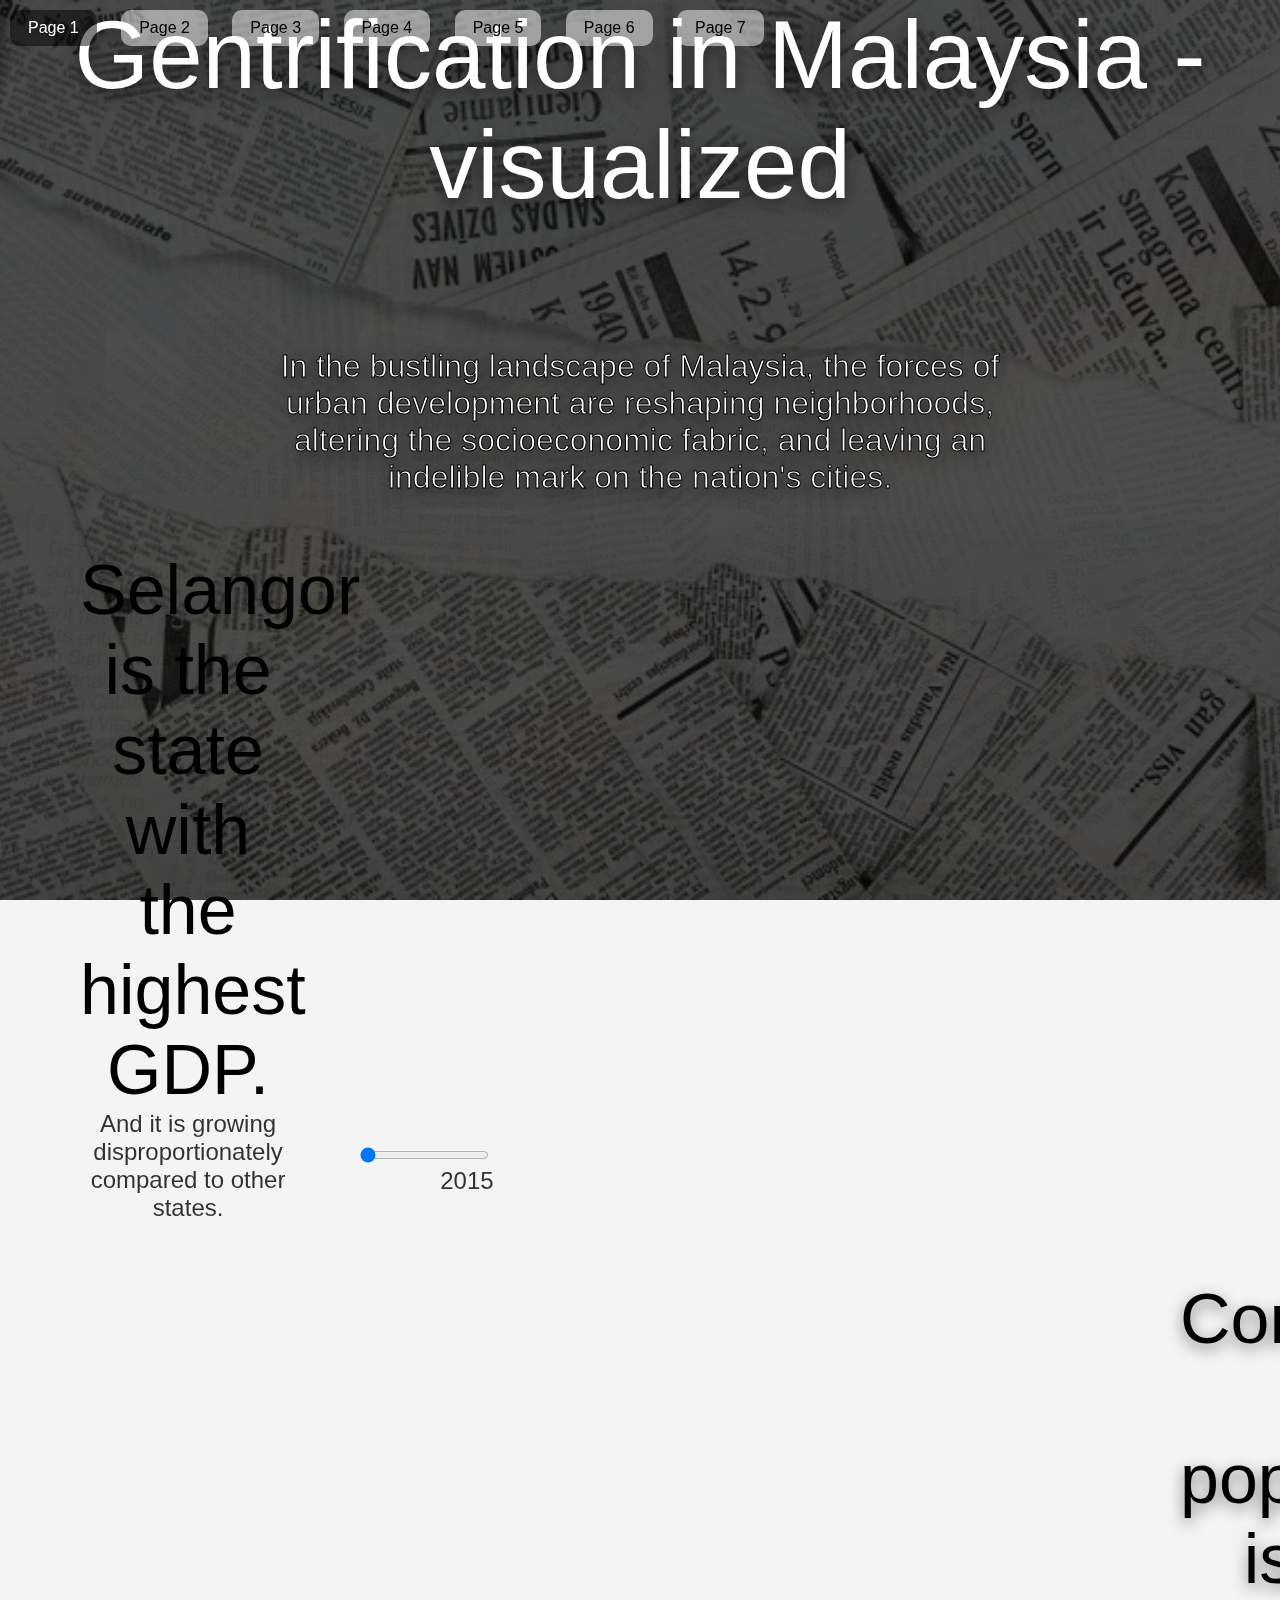
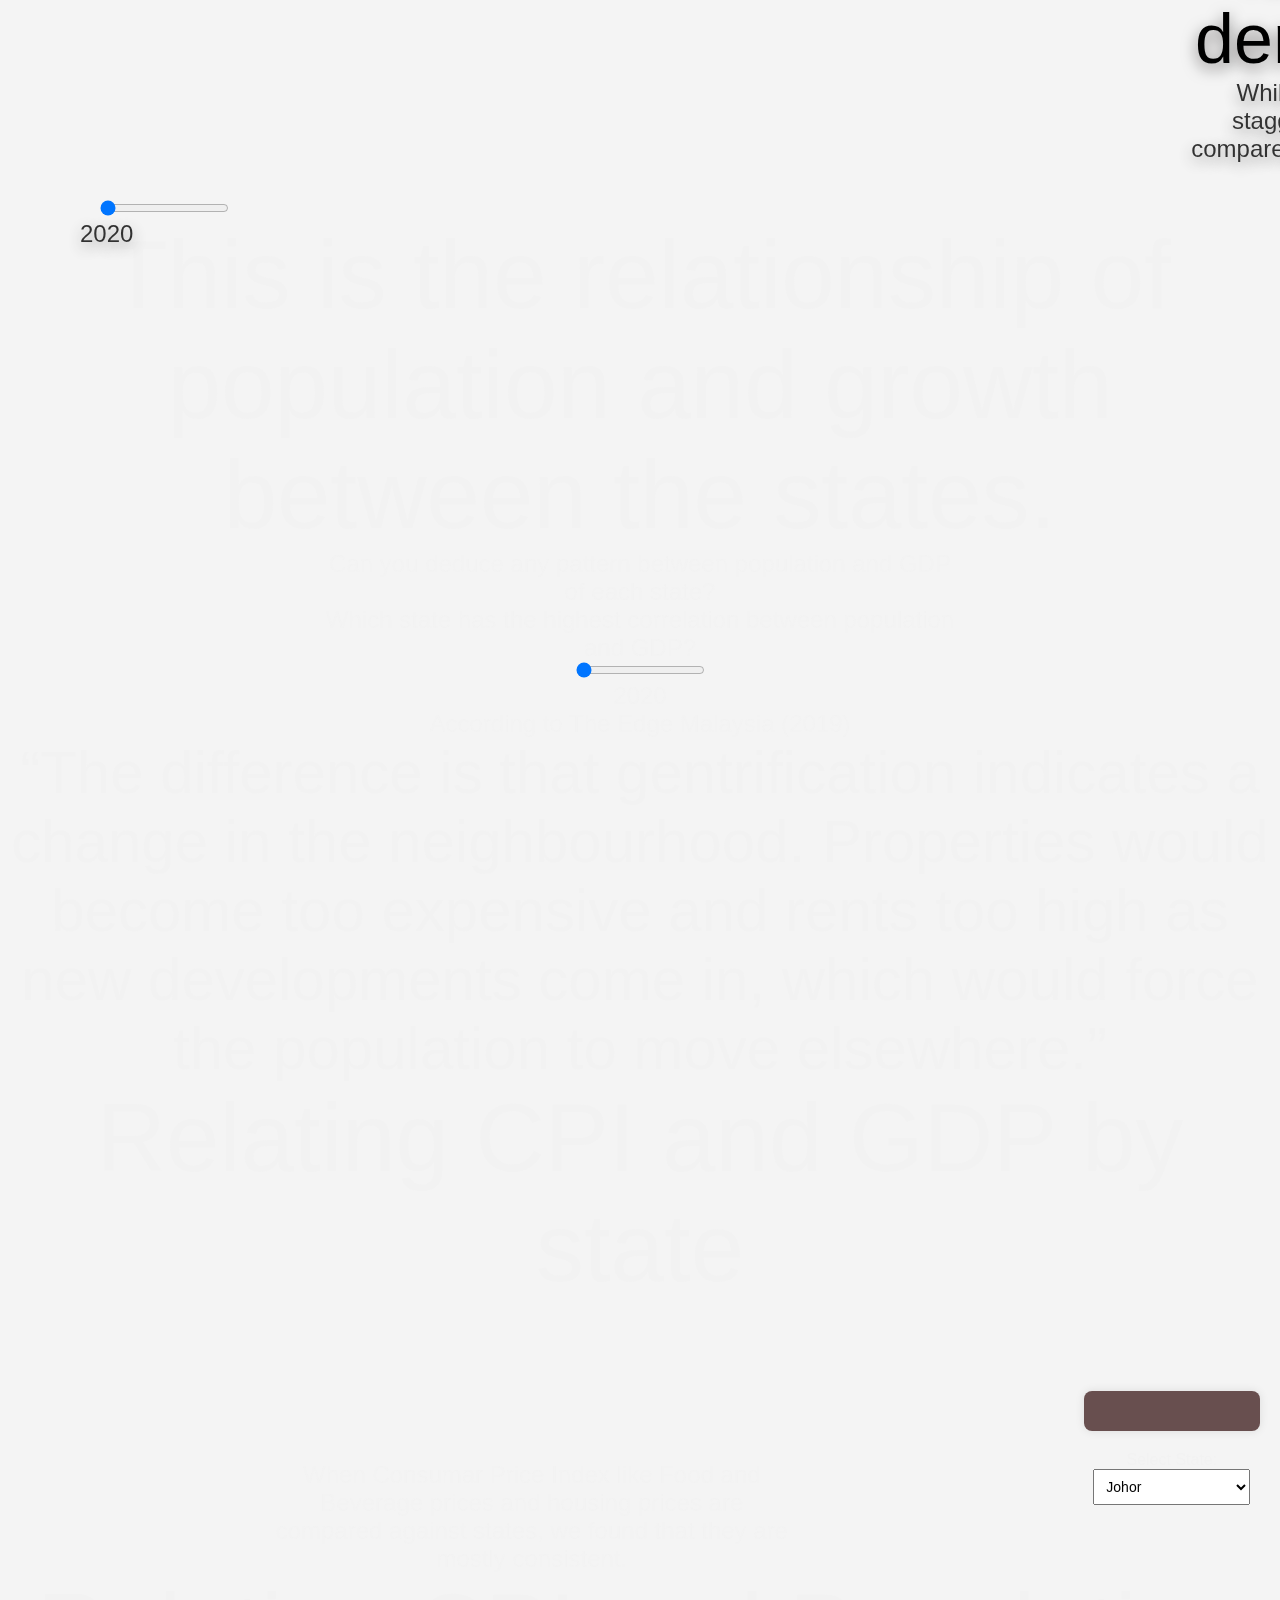
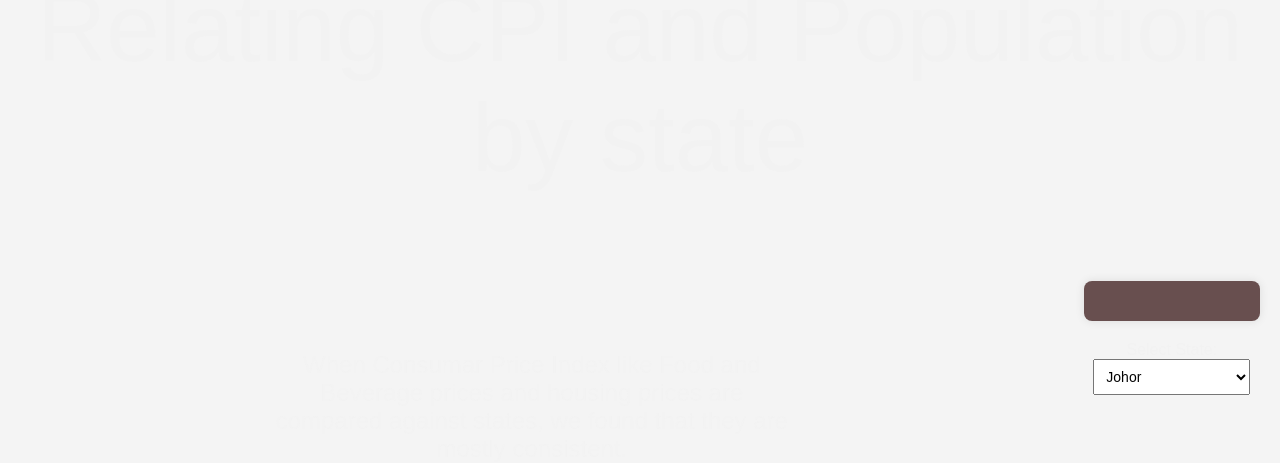
==== WLRYDV/examples/index.html @ 2dc7403c "Add files via upload" ====
<!DOCTYPE html>
<html xmlns="http://www.w3.org/1999/xhtml">

<head>
	<meta http-equiv="Content-Type" content="text/html; charset=utf-8" />
	<title>Gentrification in Malaysia</title>
	<meta name="author" content="Alvaro Trigo Lopez" />
	<meta name="description" content="pagePiling.js plugin by Alvaro Trigo." />
	<meta name="keywords"  content="pile,piling,piling.js,stack,pages,scrolling,stacking,touch,fullpile,scroll,plugin,jquery" />
	<meta name="Resource-type" content="Document" />
	
	<script src="http://ajax.googleapis.com/ajax/libs/jquery/1.8.3/jquery.min.js"></script>
	<script src="https://d3js.org/d3.v7.min.js"></script>
	<script src="https://code.highcharts.com/maps/highmaps.js"></script>
    <script src="https://code.highcharts.com/maps/modules/exporting.js"></script>
    <script src="https://code.highcharts.com/mapdata/countries/my/my-all.js"></script>

	<script src="https://code.highcharts.com/modules/accessibility.js"></script>

	<link rel="stylesheet" type="text/css" href="http://fonts.googleapis.com/css?family=Lato:300,400,700" />
	<link rel="stylesheet" type="text/css" href="../jquery.pagepiling.css" />
	<link rel="stylesheet" type="text/css" href="examples.css" />
	<link rel="stylesheet" type="text/css" href="style.css" />
    
	

	<!-- <script type="text/javascript" src="examples/scripts/script4.js"></script> -->
	<script type="text/javascript" src="scripts/script4.js"></script>
	<script type="text/javascript" src="scripts/first_bar_chart.js"></script>
	<script type="text/javascript" src="scripts/section6script.js"></script>
	<script type="text/javascript" src="scripts/section6scriptline.js"></script>
	<script type="text/javascript" src="scripts/section7script.js"></script>
	<script type="text/javascript" src="scripts/section7scriptline.js"></script>

	<script type="text/javascript" src="../jquery.pagepiling.min.js"></script>
	<script type="text/javascript">
		$(document).ready(function() {

			/*
			* Plugin intialization
			*/
	    	$('#pagepiling').pagepiling({
	    		menu: '#menu',
	    		anchors: ['page1', 'page2', 'page3', 'page4', 'page5', 'page6', 'page7'],
			    sectionsColor: ['white', 'white', 'white', '#39C', 'white', 'white', 'white'],
			    navigation: {
			    	'position': 'right',
			   		'tooltips': ['Page 1', 'Page 2', 'Page 3', 'Page 4', 'Page 5', 'Page 6', 'Page 7']
			   	},
			    afterRender: function(){
			    	$('#pp-nav').addClass('custom');
			    },
			    afterLoad: function(anchorLink, index){
			    	if(index>1){
			    		$('#pp-nav').removeClass('custom');
			    	}else{
			    		$('#pp-nav').addClass('custom');
			    	}
			    }
			});


			/*
		    * Internal use of the demo website
		    */
		    $('#showExamples').click(function(e){
				e.stopPropagation();
				e.preventDefault();
				$('#examplesList').toggle();
			});

			$('html').click(function(){
				$('#examplesList').hide();
			});
	    });
    </script>
	
	
	
    
</head>
<body>
	<ul id="menu">
		<li data-menuanchor="page1" class="active"><a href="#page1">Page 1</a></li>
		<li data-menuanchor="page2"><a href="#page2">Page 2</a></li>
		<li data-menuanchor="page3"><a href="#page3">Page 3</a></li>
		<li data-menuanchor="page4"><a href="#page4">Page 4</a></li>
		<li data-menuanchor="page5"><a href="#page5">Page 5</a></li>
		<li data-menuanchor="page5"><a href="#page6">Page 6</a></li>
		<li data-menuanchor="page5"><a href="#page7">Page 7</a></li>
	</ul>


	<div id="pagepiling">
	    <div class="section" id="section1">
            <div id="background-image-section-1"></div>
	    	<h1>Gentrification in Malaysia - visualized</h1>
			<p>In the bustling landscape of Malaysia, the forces of urban development are reshaping neighborhoods, altering the socioeconomic fabric, and leaving an indelible mark on the nation's cities.</p>
			<!-- <img src="imgs/GettyImages_466729918.0.gif" alt="pagePiling" /> -->
			<br><br />
			
	    </div>


	    <!-- <div class="section" id="section2">
	    	<div class="intro">
	    		<div id="colors"></div>
	    		<h1>jQuery plugin</h1>
	    		<p>Pile your sections one over another and access them scrolling or by URL!</p>
	    		<div id="markup">
	    			<script src="https://gist.github.com/alvarotrigo/4a87a4b8757d87df8a72.js"></script>
	    		</div>
	    	</div>
	    </div> -->

        <div class="section" id="section2">
	    	<div class="intro">
	    		<!--  -->
				<div id="background-image-section-2"></div>
					<table>
						<tbody>
						
						<tr>
						<td>&nbsp;
							<h1>Selangor is the state with the highest GDP.</h1>
							<p>And it is growing disproportionately compared to other states.</p>
						</td>
						<td>
							<div id="first_graph">
							<div id="containerGDP"></div>
						<input id="gdp_slider" type="range" min="2015" max="2022" step="1" value="2015">
						<div><p id="gdpyear">2015</p></div>
					
						</td>
						</tr>
						</tbody>
					</table>
	    		
			</div>
			
	    </div>

	    <!-- <div class="section" id="section3">
	    	<div class="intro">
	    		<h1>Configurable</h1>
	    		<p>Plenty of options, methods and callbacks to use.</p>
	    		<div id="colors2"></div>
	    		<div id="colors3"></div>
	    	</div>
	    </div> -->

		<div class="section" id="section3">
	    	<div class="intro">
	    		<!--  -->
				<div id="background-image-section-3"></div>
					<table>
						<tbody>
						
						<tr>
						<td>&nbsp;
							<div id="second_graph">
								<div id="containerPopulation"></div>
								<input id="population_slider" type="range" min="2020" max="2023" step="1" value="2020">
								<p id="populationyear">2020</p>
							</div>
						</td>
						<td>
							<h1>Concurrently, its population is the densest.</h1>
							<p>While also facing staggering growth compared to other states.</p>
							
						</td>
						</tr>
						</tbody>
						</table>
					</div>
	    		
			
	    </div>

	    <div class="section" id="section4">
	    	<div class="intro">
				<div id="background-image-section-4"></div>
	    		<h1>This is the relationship of population and growth between the states.</h1>
	    		<p>Can you deduce any pattern between population and GDP of each state?</p>
	    		<p>Which state has the highest correlation between population and GDP?</p>

				<div id="barchartpopulationvsgdp"></div>

                    <input id = "gdppopulation_slider" type="range" min="2020" max="2022" step="1" value="2020"> 
                    
                    <p id="barchartpopulationvsgdpyear">2020</p>
	
				
	    	</div>
	    </div>

		<div class="section" id="section5">
	    	<div class="intro">
				
				<div id="sect-texts">
					<video autoplay loop muted id="myVideo">
						<source src="imgs/city.mp4" type="video/mp4">
						<source src="imgs/flowers.webm" type="video/webm">
					</video>
	    		<p>According to The Edge Malaysia (2019)</p>
	    		<h1>“The difference is that gentrification indicates a change in the neighbourhood. Properties would become too expensive and rents too high as new developments come in, which would force the population to move elsewhere.”</h1>
			</div>
	    		
	    	</div>
	    </div>

		<div class="section" id="section6">
	    	<div class="intro">
				<div id="background-image-section-6"></div>
				
	    		<h1>Relating CPI and GDP by state</h1>
				<table>
					<tbody>
					
					<tr>
					<td>&nbsp;
						<div>
							<div id="section-6-stacked-chart"></div>
		
							<p>When Consumar Price Index like Food and Beverage prices and housing prices are compared against states, we found that they are mostly consistent.</p>
						</div>
					</td>
					<td>
						<div>
							<div id="section-6-line-chart"></div>
							<label for="stateSelector">Select State:</label>
								<select id="stateSelector" onchange="updateLineChart()">
									<option value="Johor">Johor</option>
									<option value="Kedah">Kedah</option>
									<option value="Kelantan">Kelantan</option>
			
									<option value="Melaka">Melaka</option>
									<option value="Negeri Sembilan">Negeri Sembilan</option>
									<option value="Pahang">Pahang</option>
									<option value="Pulau Pinang">Pulau Pinang</option>
									<option value="Perak">Perak</option>
									<option value="Perlis">Perlis</option>
									<option value="Selangor">Selangor</option>
									<option value="Sabah">Sabah</option>
									<option value="Terengganu">Terengganu</option>
									<option value="Sarawak">Sarawak</option>
									<option value="W.P. Kuala Lumpur">W.P. Kuala Lumpur</option>
									<option value="W.P. Labuan">W.P. Labuan</option>
									
									<!-- Add other states as options -->
								</select>
							</div>
						
					</td>
					</tr>
					</tbody>
					</table>
				
				

			</div>

			
				
	    	</div>
	    </div>

		<!-- <div class="section" id="section7">
	    	<div class="intro">
	    		<h1>Compatible</h1>
	    		<p>Designed to work on tablet and mobile devices.</p>
	    		<p>Oh! And its compatible with old browsers such as IE 8 or Opera 12!</p>
	    	</div>
	    </div> -->

		<div class="section" id="section7">
	    	<div class="intro">
				<div id="background-image-section-7"></div>
				
	    		<h1>Relating CPI and Population by state</h1>
				<table>
					<tbody>
					
					<tr>
					<td>&nbsp;
						<div>
							<div id="section-7-stacked-chart"></div>
		
							<p>When Consumar Price Index like Food and Beverage prices and housing prices are compared against states, we found that they are mostly consistent.</p>
						</div>
					</td>
					<td>
						<div>
							<div id="section-7-line-chart"></div>
							<label for="stateSelectorPopulation">Select State:</label>
								<select id="stateSelectorPopulation" onchange="updateLineChart()">
									<option value="Johor">Johor</option>
									<option value="Kedah">Kedah</option>
									<option value="Kelantan">Kelantan</option>
			
									<option value="Melaka">Melaka</option>
									<option value="Negeri Sembilan">Negeri Sembilan</option>
									<option value="Pahang">Pahang</option>
									<option value="Pulau Pinang">Pulau Pinang</option>
									<option value="Perak">Perak</option>
									<option value="Perlis">Perlis</option>
									<option value="Selangor">Selangor</option>
									<option value="Sabah">Sabah</option>
									<option value="Terengganu">Terengganu</option>
									<option value="Sarawak">Sarawak</option>
									<option value="W.P. Kuala Lumpur">W.P. Kuala Lumpur</option>
									<option value="W.P. Labuan">W.P. Labuan</option>
									
									<!-- Add other states as options -->
								</select>
							</div>
						
					</td>
					</tr>
					</tbody>
					</table>
				
				

			</div>


	</div>

</body>
</html>
---- WLRYDV/examples/examples.css ----
@CHARSET "ISO-8859-1";
/* Reset CSS
 * --------------------------------------- */
body,div,dl,dt,dd,ul,ol,li,h1,h2,h3,h4,h5,h6,pre,
form,fieldset,input,textarea,p,blockquote,th,td {
    padding: 0;
    margin: 0;
}
a{
	text-decoration:none;
}
table {
    border-spacing: 0;
}
fieldset,img {
    border: 0;
}
address,caption,cite,code,dfn,em,strong,th,var {
    font-weight: normal;
    font-style: normal;
}
strong{
	font-weight: bold;
}
ol,ul {
    list-style: none;
    margin:0;
    padding:0;
}
caption,th {
    text-align: left;

}
h1,h2,h3,h4,h5,h6 {
    font-weight: normal;
    font-size: 100%;
    margin:0;
    padding:0;
    color:#f2f2f2;
}
q:before,q:after {
    content:'';
}
abbr,acronym { border: 0;
}

/* Custom CSS
 * --------------------------------------- */
body{
	font-family: 'Lato', Calibri, Arial, sans-serif;
	color: #f2f2f2;
}
h1{
	font-size: 6em;
}
p{
	font-size: 2em;
}
.section{
	text-align: center;
}

/* Menu
 * --------------------------------------- */
#menu li {
	display:inline-block;
	margin: 10px;
	color: #000;
	background:#fff;
	background: rgba(255,255,255, 0.5);
	-webkit-border-radius: 10px;
            border-radius: 10px;
}
#menu li.active{
	background:#666;
	background: rgba(0,0,0, 0.5);
	color: #fff;
}
#menu li a{
	text-decoration:none;
	color: #000;
}
#menu li.active a:hover{
	color: #000;
}
#menu li:hover{
	background: rgba(255,255,255, 0.8);
}
#menu li a,
#menu li.active a{
	padding: 9px 18px;
	display:block;
}
#menu li.active a{
	color: #fff;
}
#menu{
	position:fixed;
	top:0;
	left:0;
	height: 40px;
	z-index: 70;
	width: 100%;
	padding: 0;
	margin:0;
}


.intro p{
	width: 50%;
	margin: 0 auto;
	font-size: 1.5em;
}
.twitter-share-button{
	position: fixed !important;
	z-index: 99;
	right: 149px;
	top: 9px;
}

#download{
	margin: 10px 0 0 0;
	padding: 15px 10px;
	color: #fff;
	text-shadow: 0 -1px 0 rgba(0,0,0,0.25);
	background-color: #49afcd;
	background-image: -moz-linear-gradient(top, #5bc0de, #2f96b4);
	background-image: -ms-linear-gradient(top, #5bc0de, #2f96b4);
	background-image: -webkit-gradient(linear,0 0,0 100%,from( #5bc0de),to( #2f96b4));
	background-image: -webkit-linear-gradient(top, #5bc0de, #2f96b4);
	background-image: -o-linear-gradient(top, #5bc0de, #2f96b4);
	background-image: linear-gradient(top, #5bc0de, #2f96b4);
	background-repeat: repeat-x;
	filter: progid:DXImageTransform.Microsoft.gradient(startColorstr='#5bc0de', endColorstr='#2f96b4', GradientType=0);
	border-color: #2f96b4 #2f96b4 #1f6377;
	border-color: rgba(0,0,0,.1) rgba(0,0,0,.1) rgba(0,0,0,.25);
	filter: progid:DXImageTransform.Microsoft.gradient(enabled=false);

	-webkit-border-radius: 6px;
	-moz-border-radius: 6px;
	border-radius: 6px;
	vertical-align: middle;
	cursor: pointer;
	display: inline-block;
	-webkit-box-shadow: inset 0 1px 0 rgba(255,255,255,0.2),0 1px 2px rgba(0,0,0,0.05);
	-moz-box-shadow: inset 0 1px 0 rgba(255,255,255,0.2),0 1px 2px rgba(0,0,0,0.05);
	box-shadow: inset 0 1px 0 rgba(255,255,255,0.2),0 1px 2px rgba(0,0,0,0.05);
}
#download a{
	text-decoration:none;
	color:#fff;
}
#download:hover{
	text-shadow: 0 -1px 0 rgba(0,0,0,.25);
	background-color: #2F96B4;
	background-position: 0 -15px;
	-webkit-transition: background-position .1s linear;
	-moz-transition: background-position .1s linear;
	-ms-transition: background-position .1s linear;
	-o-transition: background-position .1s linear;
	transition: background-position .1s linear;
}

#infoMenu{
	height: 20px;
	color: #f2f2f2;
	position:fixed;
	z-index:70;
	bottom:0;
	width:100%;
	text-align:right;
	font-size:0.9em;
	padding:8px 0 8px 0;
}
#infoMenu ul{
	padding: 0 40px;
}
#infoMenu li a{
	display: block;
	margin: 0 22px 0 0;
	color: #333;
}
#infoMenu li a:hover{
	text-decoration:underline;
}
#infoMenu li{
	display:inline-block;
	position:relative;
}
#examplesList{
	display:none;
	background: #282828;
	-webkit-border-radius: 6px;
	-moz-border-radius: 6px;
	border-radius: 6px;
	padding: 20px;
	float: left;
	position: absolute;
	bottom: 29px;
	right: 0;
	width:638px;
	text-align:left;
}
#examplesList ul{
	padding:0;
}
#examplesList ul li{
	display:block;
	margin: 5px 0;
}
#examplesList ul li a{
	color: #BDBDBD;
	margin:0;
}
#examplesList ul li a:hover{
	color: #f2f2f2;
}
#examplesList .column{
	float: left;
	margin: 0 20px 0 0;
}
#examplesList h3{
	color: #f2f2f2;
	font-size: 1.2em;
	margin: 0 0 15px 0;
	border-bottom: 1px solid rgba(0, 0, 0, 0.4);
	-webkit-box-shadow: 0 1px 0 rgba(255, 255, 255, 0.1);
	-moz-box-shadow: 0 1px 0 rgba(255,255,255,0.1);
	box-shadow: 0 1px 0 rgba(255, 255, 255, 0.1);
	padding: 0 0 5px 0;
}

/* Section 1
 * --------------------------------------- */
#section1 h1{
	color: #444;
}
#section1 p{
	color: #333;
	color: rgba(0,0,0,0.3);
}
#section1 img{
	margin: 20px 0;
	opacity: 0.7;
}

/* Section 2
 * --------------------------------------- */
#section2 h1,
#section2 p{
	z-index: 3;
}
#section2 p{
	opacity: 0.8;
}

#section2 #colors{
	right: 60px;
	bottom: 0;
	position: absolute;
	height: 413px;
	width: 258px;
	background-image: url(imgs/colors.gif);
	background-repeat: no-repeat;
}

/* Section 3
 * --------------------------------------- */
#section3 #colors{
	left: 60px;
	bottom: 0;
}
#section3 p{
	color: #757575;
}

#colors2,
#colors3{
	position: absolute;
	height: 163px;
	width: 362px;
	z-index: 1;
	background-repeat: no-repeat;
	left: 0;
	margin: 0 auto;
	right: 0;
}
#colors2{
	background-image: url(imgs/colors2.gif);
	top:0;
}
#colors3{
	background-image: url(imgs/colors3.gif);
	bottom:0;
}

/* Section 4
 * --------------------------------------- */
#section4 p{
	opacity: 0.6;
}

/* Overwriting fullPage.js tooltip color
* --------------------------------------- */
#pp-nav.custom .pp-tooltip{
	color: #AAA;
}


.twitter-share-button{
	position: fixed;
	z-index: 99;
	right: 149px;
	top: 9px;
}
#starGithub{
	position: fixed;
	z-index: 99;
	right: 264px;
	top: 9px;
	width: 90px;
}
---- WLRYDV/examples/style.css ----
/* Section 1
	 * --------------------------------------- */

	 html {
		-webkit-tap-highlight-color: rgba(0, 0, 0, 0);
	  }

	 body {
		font-family: 'Poppins', sans-serif;
	}



	 #section1{

		/* Center and scale the image nicely */
		background-position: center;
		background-repeat: no-repeat;
		background-size: cover;
		color: #f7f6ed;

		text-shadow: 0 5px 15px rgba(10, 0, 0, 0.5);
	}
	#background-image-section-1 {
		position: absolute;
		top: 0;
		left: 0;
		width: 100%;
		height: 100%;
		background-image: url(imgs/GettyImages_466729918.0.gif);
		filter: brightness(90%);
		background-position: center;
		background-repeat: no-repeat;
		background-size: cover;
		z-index: -1;
		opacity:0.8;
	}

     #section1 h1{
		color: #ffffff;
	}
	#section1 p{
		color: #fbfbfb;
		-webkit-text-stroke-width: 1px;
  		-webkit-text-stroke-color: black;
		margin-top: 10%;
		margin-left: 20%;
		margin-right: 20%;

	}




	/* #section1 p:hover{
		color: #b0a4a4;
		color: rgba(255, 255, 255, 0.3);
		opacity:1;
	} */

	/* #section1 img{
		margin: 20px 0;
		opacity: 0.7;
	} */

	/* Section 2
	 * --------------------------------------- */

	 #section2{

		/* Center and scale the image nicely */
		background-position: center;
		background-repeat: no-repeat;
		background-size: cover;
		/* color: #f7f6ed; */

		/* text-shadow: 0 5px 15px rgba(10, 0, 0, 0.5); */
	}
	#background-image-section-2 {
		position: absolute;
		top: 0;
		left: 0;
		width: 100%;
		height: 100%;
		background-image: url(imgs/bg4.jpg);
		filter: brightness(130%);
		background-position: center;
		background-repeat: no-repeat;
		background-size: cover;
		z-index: -1;
		opacity:0.8;
	}


	 #first_graph
	 {
		 width:1000px;
		 height: 500px;
		 display: block;
		 margin: 40px auto;
		 padding-right: 100px;
		 text-align: left;

	 }

	 #containerGDP{
		 padding-right: 100px;
		 margin-right: 50px;
		 height: 500px; /* or a specific height */
		 display: block;
		 /* width: 1250px; */
		 margin: 20px auto;
		 text-align: left;

	 }

	#section2 h1,
	#section2 p{
		z-index: 3;
		color:black;
		width: 60%;
		align-items: center;
		margin-left:80px;
		
		
	}
	#section2 p{
		opacity: 0.8;

	}

	#section2 h1{
		align-items: center;
		font-size:70px;
		/* text-shadow: 0 5px 15px rgba(10, 0, 0, 0.5); */
		
	}
	#section2 #colors{
		right: 60px;
		bottom: 0;
		position: absolute;
		height: 413px;
		width: 258px;
		background-image: url(imgs/colors.gif);
		background-repeat: no-repeat;
	}

	/* Section 3
	 * --------------------------------------- */

	 #containerPopulation {
		padding-left: 100px;
		margin-left: 50px;
		height: 500px; /* or a specific height */
		display: block;
		/* width: 1250px; */
		margin: 20px auto;
		text-align: right;

	}
	#second_graph
	{
		width:1000px;
		height: 500px;
		display: block;
		margin: 40px auto;
		padding-right: 100px;
		text-align: left;

	}

	 #background-image-section-3 {
		position: absolute;
		top: 0;
		left: 0;
		width: 100%;
		height: 100%;
		background-image: url(imgs/bg5.jpg);
		filter: brightness(150%);

		background-position: center;
		background-repeat: no-repeat;
		background-size: cover;
		z-index: -1;
		opacity:0.8;
	}

	#background-image-section-4 {
		position: absolute;
		top: 0;
		left: 0;
		width: 100%;
		height: 100%;
		background-image: url(imgs/bg6.jpg);
		filter: brightness(90%);

		background-position: center;
		background-repeat: no-repeat;
		background-size: cover;
		z-index: -1;
		opacity:0.8;
	}



	#section3 #colors{
		left: 60px;
		bottom: 0;
	}
	#section3 p{
		opacity: 0.8;
	}

	#section3 h1,
	#section3 p{
		z-index: 3;
		color:black;
		width: 60%;
		align-items: center;
		margin-left:80px;
		text-shadow: 0 5px 15px rgba(10, 0, 0, 0.5);
		
		
	}
	#section3 p{
		opacity: 0.8;

	}

	#section3 h1{
		
		align-items: center;
		font-size:70px;
		/* text-shadow: 0 5px 15px rgba(10, 0, 0, 0.5); */
		
	}

	#populationyear,
	#population_slider
	{
		margin-left: 100px;
		align-items: center
	}

	#colors2,
	#colors3{
		position: absolute;
		height: 163px;
		width: 362px;
		z-index: 1;
		background-repeat: no-repeat;
		left: 0;
		margin: 0 auto;
		right: 0;
	}
	#colors2{
		background-image: url(imgs/colors2.gif);
		top:0;
	}
	#colors3{
		background-image: url(imgs/colors3.gif);
		bottom:0;
	}

	/* Section 4
	 * --------------------------------------- */
	#section4 p{
		opacity: 0.6;
	}

	/* Overwriting fullPage.js tooltip color
	* --------------------------------------- */
	#pp-nav.custom .pp-tooltip{
		color: #AAA;
	}
	#markup{
		display: block;
		width: 450px;
		margin: 20px auto;
		text-align: left;
	}

	/* Section 5
	 * --------------------------------------- */
	 #section5 p{
		opacity: 0.6;
	}

	#section5 h1{
		font-size: 60px;
	}

	

	

	#myVideo{
		position: absolute;
		z-index: 4;
		right: 0;
		bottom: 0;
		top:0;
		right:0;
		width: 100%;
		height: 100%;
		background-size: 100% 100%;
		background-color: black; /* in case the video doesn't fit the whole page*/
		filter: brightness(50%);
		background-position: center center;
		background-size: contain;
		object-fit: cover; /*cover video background */
		z-index: -1;
	}

	/* Layer with position absolute in order to have it over the video
	* --------------------------------------- */
	#section5 .layer{
		position: absolute;
		z-index: 5;
		width: 100%;
		left: 0;
		top: 43%;
		height: 100%;
	}

	/* #sect-texts
	{
		position: absolute;
		z-index: 5;
		width: 100%;
		left: 0;
		top: 43%;
		height: 100%;
	} */


	/* Section 6
	 * --------------------------------------- */
	 #section6 p{
		opacity: 0.6;
	}

	
	#background-image-section-6 {
		position: absolute;
		top: 0;
		left: 0;
		width: 100%;
		height: 100%;
		background-image: url(imgs/bg7.jpg);
		filter: brightness(30%);

		background-position: center;
		background-repeat: no-repeat;
		background-size: cover;
		z-index: -1;
		opacity:0.8;
	}

	#section-6-stacked-chart
	{
		width: 1000;
		margin: 20px;
		margin-left:50px;
		padding: 50px;

	}

	body {
		font-family: 'Arial', sans-serif;
		background-color: #f4f4f4;
		margin: 0;
		padding: 0;
	}

	#section-6-line-chart {
		background-color: #684f4f;
		border-radius: 8px;
		box-shadow: 0 0 10px rgba(0, 0, 0, 0.1);
		margin: 20px;
		padding: 20px;
	}

	select {
		font-size: 14px;
		padding: 8px;
	}

	path {
		fill: none;
		stroke-linecap: round;
	}

	text {
		font-size: 12px;
	}


	/* Section 7
	 * --------------------------------------- */
	 #section7 p{
		opacity: 0.6;
	}

	
	#background-image-section-7 {
		position: absolute;
		top: 0;
		left: 0;
		width: 100%;
		height: 100%;
		background-image: url(imgs/bg8.jpg);
		filter: brightness(30%);

		background-position: center;
		background-repeat: no-repeat;
		background-size: cover;
		z-index: -1;
		opacity:0.8;
	}

	#section-7-stacked-chart
	{
		width: 1000;
		margin: 20px;
		margin-left:50px;
		padding: 50px;

	}

	body {
		font-family: 'Arial', sans-serif;
		background-color: #f4f4f4;
		margin: 0;
		padding: 0;
	}

	#section-7-line-chart {
		background-color: #684f4f;
		border-radius: 8px;
		box-shadow: 0 0 10px rgba(0, 0, 0, 0.1);
		margin: 20px;
		padding: 20px;
	}

	select {
		font-size: 14px;
		padding: 8px;
	}

	path {
		fill: none;
		stroke-linecap: round;
	}

	text {
		font-size: 12px;
	}
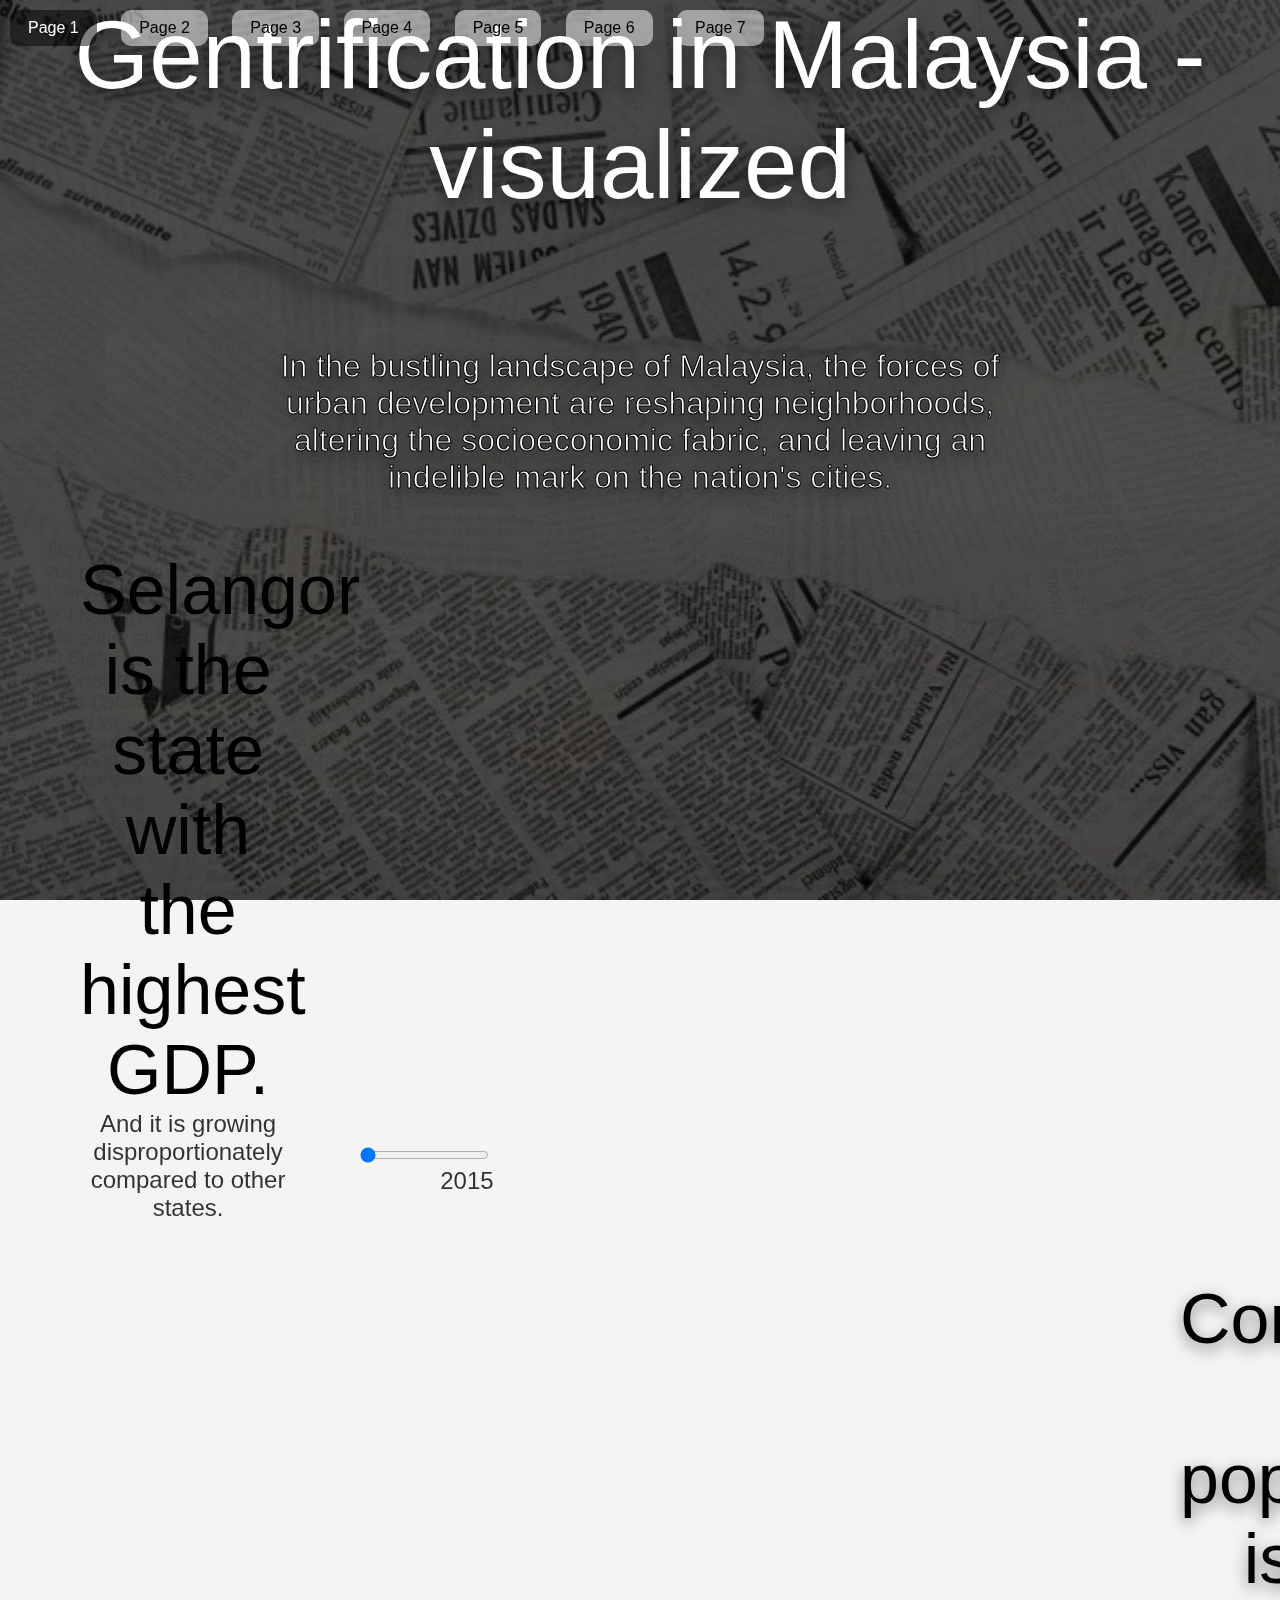
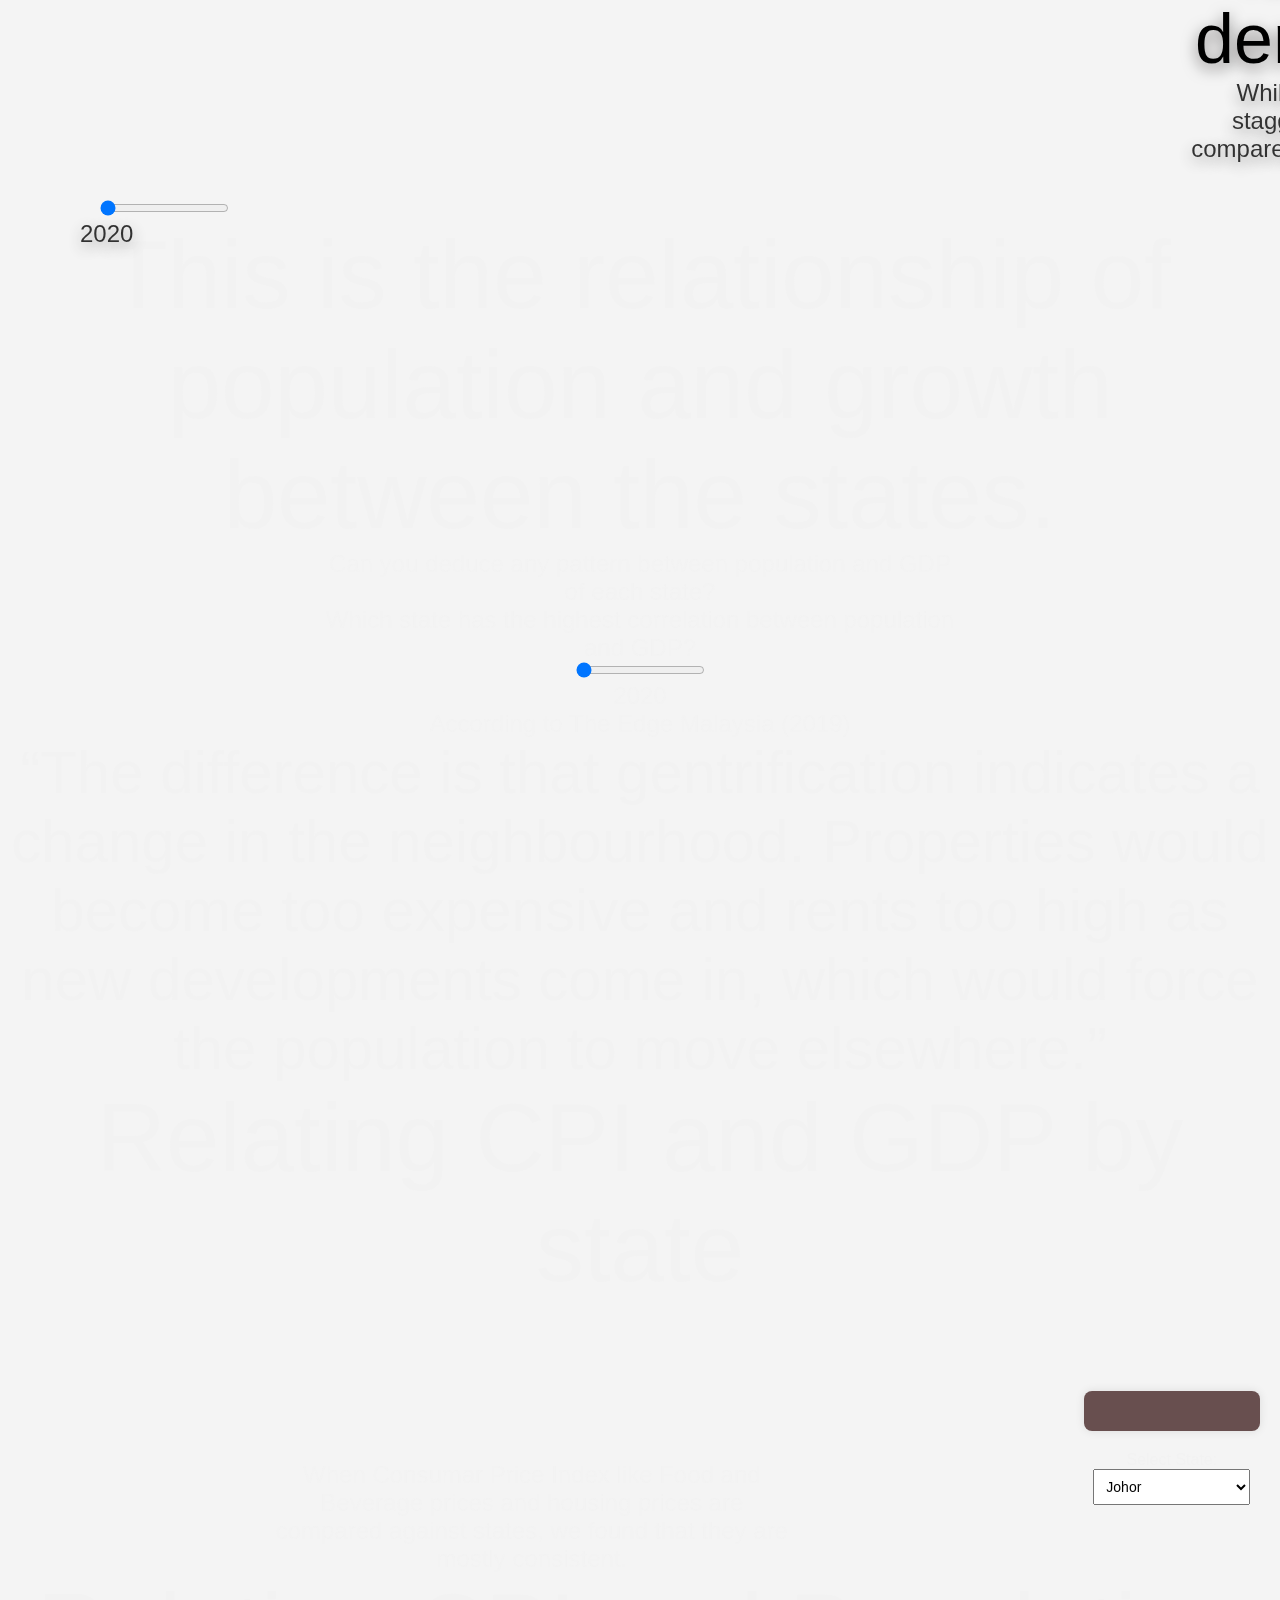
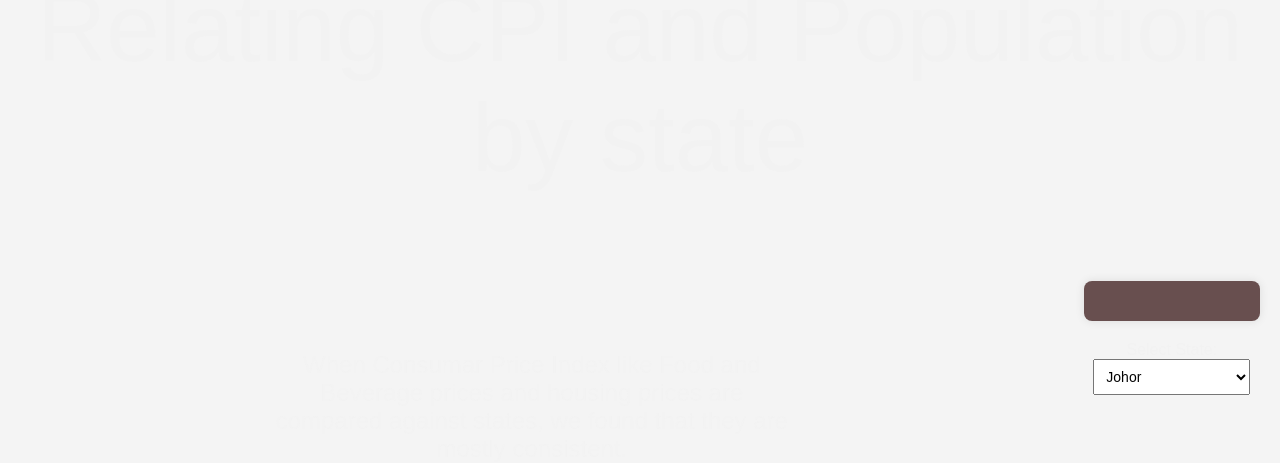
==== commit ac8f4468: "Update index.html" ====
--- a/WLRYDV/examples/index.html
+++ b/WLRYDV/examples/index.html
@@ -25,12 +25,788 @@
 	
 
 	<!-- <script type="text/javascript" src="examples/scripts/script4.js"></script> -->
-	<script type="text/javascript" src="scripts/script4.js"></script>
-	<script type="text/javascript" src="scripts/first_bar_chart.js"></script>
-	<script type="text/javascript" src="scripts/section6script.js"></script>
-	<script type="text/javascript" src="scripts/section6scriptline.js"></script>
-	<script type="text/javascript" src="scripts/section7script.js"></script>
-	<script type="text/javascript" src="scripts/section7scriptline.js"></script>
+	<script type="text/javascript">
+		$(function () {
+    var population_data = {};
+    var population_keys = [];
+    var population_years = [];
+    
+    var gdp_keys = []; // Define GDP-related variables
+    var gdp_years = [];
+    var gdp_data = {};
+
+    var gdpPopulation_data = {};
+    var gdpPopulation_years = [];
+
+    var gdpPopulation_keys = [];
+
+    Promise.all([
+        d3.csv("https://raw.githubusercontent.com/WeendyLRY/Data_For_DV_Lab/main/population_state_final_with_key.csv"),
+        d3.csv("https://raw.githubusercontent.com/WeendyLRY/Data_For_DV_Lab/main/gdp_state_modified.csv"),
+        d3.csv("https://raw.githubusercontent.com/WeendyLRY/Data_For_DV_Lab/main/gdp_vs_population.csv"),
+        $.getJSON("https://code.highcharts.com/mapdata/countries/my/my-all.geo.json")
+    ]).then(function ([populationData, growthData, gdpPopulationData, mapData]) {
+
+        // Extract data from population CSV
+        populationData.forEach(function (row) {
+            var population_state = row['hc-key'];
+            var population_year = row['year'];
+            var population_value = parseFloat(row['year_population']);
+
+            if (!population_keys.includes(population_state)) {
+                population_keys.push(population_state);
+            }
+
+            if (!population_years.includes(population_year)) {
+                population_years.push(population_year);
+            }
+
+            if (!population_data[population_year]) {
+                population_data[population_year] = [];
+            }
+
+            population_data[population_year].push({
+                'hc-key': population_state.toLowerCase(),
+                value: population_value
+            });
+        });
+
+        // Extract data from GDP CSV (assuming this structure based on population extraction)
+        growthData.forEach(function (row) {
+            var gdp_state = row['hc-key'];
+            var gdp_year = row['year'];
+            var gdp_value = parseFloat(row['year_gdp']);
+
+            if (!gdp_keys.includes(gdp_state)) {
+                gdp_keys.push(gdp_state);
+            }
+
+            if (!gdp_years.includes(gdp_year)) {
+                gdp_years.push(gdp_year);
+            }
+
+            if (!gdp_data[gdp_year]) {
+                gdp_data[gdp_year] = [];
+            }
+
+            gdp_data[gdp_year].push({
+                'hc-key': gdp_state.toLowerCase(),
+                value: gdp_value
+            });
+        });
+
+         // Extract data from GDP vs Population CSV
+         gdpPopulationData.forEach(function (row) {
+            var state = row['state'];
+            var year = row['year'];
+            var gdp_population_key = row['hc-key'];
+            var population_value = parseFloat(row['year_population']);
+            var gdp_value = parseFloat(row['year_gdp']);
+
+            if (!gdpPopulation_keys.includes(gdp_population_key)) {
+                gdpPopulation_keys.push(gdp_population_key);
+            }
+
+            if (!gdpPopulation_years.includes(year)) {
+                gdpPopulation_years.push(year);
+            }
+
+            if (!gdpPopulation_data[year]) {
+                gdpPopulation_data[year] = [];
+            }
+
+            gdpPopulation_data[year].push({
+                'hc-key': gdp_population_key.toLowerCase(),
+                state: state,
+                Population: population_value,
+                GDP: gdp_value
+            });
+        });
+
+        // Sort years in ascending order
+        population_years.sort();
+        gdp_years.sort();
+        // Sort years in ascending order
+        gdpPopulation_years.sort();
+
+        // Load the map data
+        $.getJSON("https://code.highcharts.com/mapdata/countries/my/my-all.geo.json", function (mapData) {
+            
+            // Initiate the chart
+            var population_chart = Highcharts.mapChart('containerPopulation', {
+                title: {
+                    text: 'Population by state'
+                },
+                subtitle: {
+                    text: 'Source map: <a href="https://code.highcharts.com/mapdata/countries/my/my-all.js">countries/my/my-all</a>'
+                },
+                mapNavigation: {
+                    enabled: true,
+                    buttonOptions: {
+                        verticalAlign: 'bottom'
+                    }
+                },
+                colorAxis: {
+                    min: 0
+                },
+                series: [{
+                    data: population_data[population_years[0]],
+                    mapData: mapData,
+                    joinBy: 'hc-key',
+                    name: 'Population', // Update series name to 'Population'
+                    states: {
+                        hover: {
+                            color: '#a4edba'
+                        }
+                    },
+                    dataLabels: {
+                        enabled: true,
+                        format: '{point.name}'
+                    }
+                }, {
+                    name: 'Separators',
+                    type: 'mapline',
+                    data: Highcharts.geojson(mapData, 'mapline'),
+                    color: 'silver',
+                    showInLegend: false,
+                    enableMouseTracking: false
+                }]
+            });
+
+            // Initiate the chart
+            var gdp_chart = Highcharts.mapChart('containerGDP', {
+                title: {
+                    text: 'Growth by state'
+                },
+                subtitle: {
+                    text: 'Source map: <a href="https://code.highcharts.com/mapdata/countries/my/my-all.js">countries/my/my-all</a>'
+                },
+                mapNavigation: {
+                    enabled: true,
+                    buttonOptions: {
+                        verticalAlign: 'bottom'
+                    }
+                },
+                colorAxis: {
+                    min: 0
+                },
+                series: [{
+                    data: gdp_data[gdp_years[0]],
+                    mapData: mapData,
+                    joinBy: 'hc-key',
+                    name: 'Growth', // Update series name to 'Population'
+                    states: {
+                        hover: {
+                            color: '#a4edba'
+                        }
+                    },
+                    dataLabels: {
+                        enabled: true,
+                        format: '{point.name}'
+                    }
+                }, {
+                    name: 'Separators',
+                    type: 'mapline',
+                    data: Highcharts.geojson(mapData, 'mapline'),
+                    color: 'silver',
+                    showInLegend: false,
+                    enableMouseTracking: false
+                }]
+            });
+
+
+
+            
+            
+
+            
+
+
+            $('#population_slider').on('input change', function (e) {
+                var population_selectedYear = e.target.value;
+                console.log("Slider Value:", population_selectedYear);
+
+                // Update the slider population_selectedYear
+                $('#populationyear').text(population_selectedYear);
+
+                if (population_data[population_selectedYear]) {
+                    console.log("Data for the selected year exists.");
+
+                    var population_newData = population_keys.map(function (population_key) {
+                        return population_data[population_selectedYear].find(function (point) {
+                            return point['hc-key'] === population_key.toLowerCase();
+                        }) || { 'hc-key': population_key.toLowerCase(), value: 0 };
+                    });
+
+                    console.log("New Data:", population_newData);
+
+                    // Update the map data and redraw the chart
+                    population_chart.series[0].setData(population_newData, function () {
+                        // The callback function is called after the setData operation is complete
+                        // Update map data and redraw
+                        population_chart.update({
+                            series: [{
+                                data: population_newData,
+                                mapData: mapData
+                            }]
+                        });
+                    });
+                } else {
+                    console.log("Data for the selected year is not available.");
+                }
+            });
+
+            $('#gdp_slider').on('input change', function (e) {
+                var gdp_selectedYear = e.target.value;
+                console.log("Slider Value:", gdp_selectedYear);
+
+                // Update the slider population_selectedYear
+                $('#gdpyear').text(gdp_selectedYear);
+
+                if (gdp_data[gdp_selectedYear]) {
+                    console.log("Data for the selected year exists.");
+
+                    var gdp_newData = gdp_keys.map(function (gdp_key) {
+                        return gdp_data[gdp_selectedYear].find(function (point) {
+                            return point['hc-key'] === gdp_key.toLowerCase();
+                        }) || { 'hc-key': gdp_key.toLowerCase(), value: 0 };
+                    });
+
+                    console.log("New Data:", gdp_newData);
+
+                    // Update the map data and redraw the chart
+                    gdp_chart.series[0].setData(gdp_newData, function () {
+                        // The callback function is called after the setData operation is complete
+                        // Update map data and redraw
+                        gdp_chart.update({
+                            series: [{
+                                data: gdp_newData,
+                                mapData: mapData
+                            }]
+                        });
+                    });
+                } else {
+                    console.log("Data for the selected year is not available.");
+                }
+            });
+
+            
+
+        });
+    });
+});
+
+	</script>
+	<script type="text/javascript" >
+		$(document).ready(function () {
+    var selectedYear = 2020;
+    var csvFilePath = 'https://raw.githubusercontent.com/WeendyLRY/Data_For_DV_Lab/main/gdp_vs_population.csv'; 
+  
+    // Function to update the bar chart based on the selected year
+    function updateBarChart(year, data) {
+        var filteredData = data.filter(function (d) {
+            return d.year === year;
+        });
+  
+        var categories = filteredData.map(function (d) {
+            return d.state;
+        });
+  
+        var populationData = filteredData.map(function (d) {
+            return d.year_population;
+        });
+  
+        var gdpData = filteredData.map(function (d) {
+            return d.year_gdp;
+        });
+  
+        Highcharts.chart('barchartpopulationvsgdp', {
+            chart: {
+                type: 'column'
+            },
+            title: {
+                text: 'Population vs GDP'
+            },
+            xAxis: {
+                categories: categories,
+                title: {
+                    text: 'State'
+                }
+            },
+            yAxis: [{
+                title: {
+                    text: 'Population'
+                }
+            }, {
+                title: {
+                    text: 'GDP'
+                },
+                opposite: true
+            }],
+            series: [{
+                name: 'Population',
+                data: populationData
+            }, {
+                name: 'GDP',
+                data: gdpData,
+                yAxis: 1
+            }]
+        });
+  
+        $('#barchartpopulationvsgdpyear').text(year);
+    }
+  
+    // Load data from CSV
+    d3.csv(csvFilePath).then(function (data) {
+        // Parse CSV data
+        data.forEach(function (d) {
+            d.year = +d.year;
+            d.year_population = +d.year_population;
+            d.year_gdp = +d.year_gdp;
+        });
+  
+        // Initial update
+        updateBarChart(selectedYear, data);
+  
+       // Handle slider change event
+  $('#gdppopulation_slider').on('input', function () {
+    var newYear = +$(this).val();
+    console.log('Selected Year:', newYear); // Add this line for debugging
+    updateBarChart(newYear, data);
+  });
+  
+    }).catch(function (error) {
+        console.error('Error loading CSV file:', error);
+    });
+  });
+  
+	</script>
+	<script type="text/javascript">
+		    // Load data from CSV file
+			d3.csv("https://raw.githubusercontent.com/WeendyLRY/Data_For_DV_Lab/main/final_cpi_gdp_state.csv").then(function(data) {
+       // Process the data
+       const processedData = d3.stack().keys(["food_beverage", "housing_utilities"])(data);
+
+       // Set up dimensions for the chart
+       const margin = { top: 20, right: 300, bottom: 60, left: 100 };
+       const chartWidth = 900 - margin.left - margin.right;
+       const chartHeight = 400 - margin.top - margin.bottom;
+
+       // Create SVG container
+       const svg = d3.select("#section-6-stacked-chart")
+           .append("svg")
+           .attr("width", chartWidth + margin.left + margin.right)
+           .attr("height", chartHeight + margin.top + margin.bottom)
+           .append("g")
+           .attr("transform", "translate(" + margin.left + "," + margin.top + ")");
+
+       // Set up scales
+       const xScale = d3.scaleBand()
+           .domain(data.map(d => d.state))
+           .range([0, chartWidth])
+           .padding(0.1);
+
+       const yScale = d3.scaleLinear()
+           .domain([0, d3.max(processedData[1], d => d[1])])
+           .range([chartHeight, 0]);
+
+       // Create bars
+       svg.selectAll(".bar")
+           .data(processedData)
+           .enter().append("g")
+           .attr("fill", (d, i) => i === 0 ? "#66c2a5" : "#fc8d62")
+           .selectAll("rect")
+           .data(d => d)
+           .enter().append("rect")
+           .attr("x", (d, i) => xScale(data[i].state))
+           .attr("y", d => yScale(d[1]))
+           .attr("height", d => yScale(d[0]) - yScale(d[1]))
+           .attr("width", xScale.bandwidth());
+
+       // Add axes
+       svg.append("g")
+           .attr("transform", "translate(0," + chartHeight + ")")
+           .call(d3.axisBottom(xScale))
+           .selectAll("text")
+           .style("text-anchor", "end")
+           .attr("transform", "rotate(-45)");
+
+           svg.append("g")
+           .call(d3.axisLeft(yScale))
+           .append("text")
+           .attr("transform", "rotate(-90)")
+           .attr("y", 50)  // Adjust the value to move the label up or down
+           .attr("dy", "1em")
+           .attr("text-anchor", "end")
+           .text("CPI Values");
+       
+
+       // Add legend
+       const legend = svg.append("g")
+           .attr("transform", "translate(" + (chartWidth + 10) + "," + 10 + ")");
+
+       const legendColors = ["#66c2a5", "#fc8d62"];
+       const legendLabels = ["Food and Beverage", "Housing Utilities"];
+
+       legend.selectAll("rect")
+           .data(legendColors)
+           .enter().append("rect")
+           .attr("y", (d, i) => i * 20)
+           .attr("width", 18)
+           .attr("height", 18)
+           .attr("fill", d => d);
+
+       legend.selectAll("text")
+           .data(legendLabels)
+           .enter().append("text")
+           .attr("y", (d, i) => i * 20 + 12)
+           .attr("x", 25)
+           .text(d => d);
+   
+  });
+
+	</script>
+	<script type="text/javascript">
+		 // Load data from CSV
+ d3.csv("https://raw.githubusercontent.com/WeendyLRY/Data_For_DV_Lab/main/final_cpi_gdp_state.csv").then(function(data) {
+    // Function to update the line chart based on the selected state
+    function updateLineChart() {
+        // Get selected state from the dropdown
+        const selectedState = document.getElementById("stateSelector").value;
+
+        // Filter data for the selected state
+        const filteredData = data.filter(d => d.state === selectedState);
+
+        // Update the chart with filtered data
+        updateChart(filteredData);
+    }
+
+    // Initial chart setup
+    updateLineChart();
+
+    // Function to update the chart based on the provided data
+    function updateChart(data) {
+        // Extract unique years
+        const years = [...new Set(data.map(d => d.year))];
+
+        // Set up dimensions and margins
+        const margin = { top: 20, right: 190, bottom: 30, left: 50 };
+        const width = 600 - margin.left - margin.right;
+        const height = 400 - margin.top - margin.bottom;
+
+        // Create SVG container
+        const svg = d3.select("#section-6-line-chart")
+            .html("")  // Clear previous content
+            .append("svg")
+            .attr("width", width + margin.left + margin.right)
+            .attr("height", height + margin.top + margin.bottom)
+            .append("g")
+            .attr("transform", "translate(" + margin.left + "," + margin.top + ")");
+
+        // Create scales
+        const xScale = d3.scaleBand()
+            .domain(years)
+            .range([0, width])
+            .padding(0.1);
+
+        const yScale = d3.scaleLinear()
+            .domain([0, d3.max(data, d => Math.max(+d.gdp, +d.food_beverage, +d.housing_utilities))])
+            .range([height, 0]);
+
+        // Create line functions
+        const gdpLine = d3.line()
+            .x(d => xScale(d.year) + xScale.bandwidth() / 2)
+            .y(d => yScale(+d.gdp));
+
+        const foodLine = d3.line()
+            .x(d => xScale(d.year) + xScale.bandwidth() / 2)
+            .y(d => yScale(+d.food_beverage));
+
+        const housingLine = d3.line()
+            .x(d => xScale(d.year) + xScale.bandwidth() / 2)
+            .y(d => yScale(+d.housing_utilities));
+
+        // Draw lines
+        svg.append("path")
+            .data([data])
+            .attr("d", gdpLine)
+            .attr("fill", "none")
+            .attr("stroke", "blue")
+            .attr("stroke-width", 2);
+
+        svg.append("path")
+            .data([data])
+            .attr("d", foodLine)
+            .attr("fill", "none")
+            .attr("stroke", "green")
+            .attr("stroke-width", 2);
+
+        svg.append("path")
+            .data([data])
+            .attr("d", housingLine)
+            .attr("fill", "none")
+            .attr("stroke", "red")
+            .attr("stroke-width", 2);
+
+        // Add axes
+        svg.append("g")
+            .attr("transform", "translate(0," + height + ")")
+            .call(d3.axisBottom(xScale));
+
+        svg.append("g")
+            .call(d3.axisLeft(yScale));
+
+        // Add labels
+        svg.append("text")
+            .attr("text-anchor", "end")
+            .attr("x", width)
+            .attr("y", height + margin.top + 20)
+            .text("Year");
+
+        svg.append("text")
+            .attr("text-anchor", "end")
+            .attr("transform", "rotate(-90)")
+            .attr("y", -margin.left + 20)
+            .attr("x", -margin.top)
+            .text("Values");
+
+        // Add legend
+        svg.append("text")
+            .attr("x", width - 30)
+            .attr("y", 10)
+            .text("GDP")
+            .attr("fill", "blue");
+
+        svg.append("text")
+            .attr("x", width - 30)
+            .attr("y", 30)
+            .text("Food & Beverage")
+            .attr("fill", "green");
+
+        svg.append("text")
+            .attr("x", width - 30)
+            .attr("y", 50)
+            .text("Housing Utilities")
+            .attr("fill", "red");
+    }
+
+    // Expose the updateLineChart function to the global scope
+    window.updateLineChart = updateLineChart;
+});
+	</script>
+	<script type="text/javascript">
+		    // Load data from CSV file
+			d3.csv("https://raw.githubusercontent.com/WeendyLRY/Data_For_DV_Lab/main/cpi_population_dataset.csv").then(function(data) {
+       // Process the data
+       const processedData = d3.stack().keys(["food_beverage", "housing_utilities"])(data);
+
+       // Set up dimensions for the chart
+       const margin = { top: 20, right: 300, bottom: 60, left: 100 };
+       const chartWidth = 900 - margin.left - margin.right;
+       const chartHeight = 400 - margin.top - margin.bottom;
+
+       // Create SVG container
+       const svg = d3.select("#section-7-stacked-chart")
+           .append("svg")
+           .attr("width", chartWidth + margin.left + margin.right)
+           .attr("height", chartHeight + margin.top + margin.bottom)
+           .append("g")
+           .attr("transform", "translate(" + margin.left + "," + margin.top + ")");
+
+       // Set up scales
+       const xScale = d3.scaleBand()
+           .domain(data.map(d => d.state))
+           .range([0, chartWidth])
+           .padding(0.1);
+
+       const yScale = d3.scaleLinear()
+           .domain([0, d3.max(processedData[1], d => d[1])])
+           .range([chartHeight, 0]);
+
+       // Create bars
+       svg.selectAll(".bar")
+           .data(processedData)
+           .enter().append("g")
+           .attr("fill", (d, i) => i === 0 ? "#66c2a5" : "#fc8d62")
+           .selectAll("rect")
+           .data(d => d)
+           .enter().append("rect")
+           .attr("x", (d, i) => xScale(data[i].state))
+           .attr("y", d => yScale(d[1]))
+           .attr("height", d => yScale(d[0]) - yScale(d[1]))
+           .attr("width", xScale.bandwidth());
+
+       // Add axes
+       svg.append("g")
+           .attr("transform", "translate(0," + chartHeight + ")")
+           .call(d3.axisBottom(xScale))
+           .selectAll("text")
+           .style("text-anchor", "end")
+           .attr("transform", "rotate(-45)");
+
+           svg.append("g")
+           .call(d3.axisLeft(yScale))
+           .append("text")
+           .attr("transform", "rotate(-90)")
+           .attr("y", 50)  // Adjust the value to move the label up or down
+           .attr("dy", "1em")
+           .attr("text-anchor", "end")
+           .text("CPI Values");
+       
+
+       // Add legend
+       const legend = svg.append("g")
+           .attr("transform", "translate(" + (chartWidth + 10) + "," + 10 + ")");
+
+       const legendColors = ["#66c2a5", "#fc8d62"];
+       const legendLabels = ["Food and Beverage", "Housing Utilities"];
+
+       legend.selectAll("rect")
+           .data(legendColors)
+           .enter().append("rect")
+           .attr("y", (d, i) => i * 20)
+           .attr("width", 18)
+           .attr("height", 18)
+           .attr("fill", d => d);
+
+       legend.selectAll("text")
+           .data(legendLabels)
+           .enter().append("text")
+           .attr("y", (d, i) => i * 20 + 12)
+           .attr("x", 25)
+           .text(d => d);
+   
+  });
+
+	</script>
+	<script type="text/javascript">
+		 // Load data from CSV
+ d3.csv("https://raw.githubusercontent.com/WeendyLRY/Data_For_DV_Lab/main/cpi_population_dataset.csv").then(function(data) {
+    // Function to update the line chart based on the selected state
+    function updateLineChart() {
+        // Get selected state from the dropdown
+        const selectedState = document.getElementById("stateSelectorPopulation").value;
+
+        // Filter data for the selected state
+        const filteredData = data.filter(d => d.state === selectedState);
+
+        // Update the chart with filtered data
+        updateChart(filteredData);
+    }
+
+    // Initial chart setup
+    updateLineChart();
+
+    // Function to update the chart based on the provided data
+    function updateChart(data) {
+        // Extract unique years
+        const years = [...new Set(data.map(d => d.year))];
+
+        // Set up dimensions and margins
+        const margin = { top: 20, right: 190, bottom: 30, left: 50 };
+        const width = 600 - margin.left - margin.right;
+        const height = 400 - margin.top - margin.bottom;
+
+        // Create SVG container
+        const svg = d3.select("#section-7-line-chart")
+            .html("")  // Clear previous content
+            .append("svg")
+            .attr("width", width + margin.left + margin.right)
+            .attr("height", height + margin.top + margin.bottom)
+            .append("g")
+            .attr("transform", "translate(" + margin.left + "," + margin.top + ")");
+
+        // Create scales
+        const xScale = d3.scaleBand()
+            .domain(years)
+            .range([0, width])
+            .padding(0.1);
+
+        const yScale = d3.scaleLinear()
+            .domain([0, d3.max(data, d => Math.max(+d.population, +d.food_beverage, +d.housing_utilities))])
+            .range([height, 0]);
+
+        // Create line functions
+        const populationLine = d3.line()
+            .x(d => xScale(d.year) + xScale.bandwidth() / 2)
+            .y(d => yScale(+d.population));
+
+        const foodLine = d3.line()
+            .x(d => xScale(d.year) + xScale.bandwidth() / 2)
+            .y(d => yScale(+d.food_beverage));
+
+        const housingLine = d3.line()
+            .x(d => xScale(d.year) + xScale.bandwidth() / 2)
+            .y(d => yScale(+d.housing_utilities));
+
+        // Draw lines
+        svg.append("path")
+            .data([data])
+            .attr("d", populationLine)
+            .attr("fill", "none")
+            .attr("stroke", "blue")
+            .attr("stroke-width", 2);
+
+        svg.append("path")
+            .data([data])
+            .attr("d", foodLine)
+            .attr("fill", "none")
+            .attr("stroke", "green")
+            .attr("stroke-width", 2);
+
+        svg.append("path")
+            .data([data])
+            .attr("d", housingLine)
+            .attr("fill", "none")
+            .attr("stroke", "red")
+            .attr("stroke-width", 2);
+
+        // Add axes
+        svg.append("g")
+            .attr("transform", "translate(0," + height + ")")
+            .call(d3.axisBottom(xScale));
+
+        svg.append("g")
+            .call(d3.axisLeft(yScale));
+
+        // Add labels
+        svg.append("text")
+            .attr("text-anchor", "end")
+            .attr("x", width)
+            .attr("y", height + margin.top + 20)
+            .text("Year");
+
+        svg.append("text")
+            .attr("text-anchor", "end")
+            .attr("transform", "rotate(-90)")
+            .attr("y", -margin.left + 20)
+            .attr("x", -margin.top)
+            .text("Values");
+
+        // Add legend
+        svg.append("text")
+            .attr("x", width - 30)
+            .attr("y", 10)
+            .text("Population")
+            .attr("fill", "blue");
+
+        svg.append("text")
+            .attr("x", width - 30)
+            .attr("y", 30)
+            .text("Food & Beverage")
+            .attr("fill", "green");
+
+        svg.append("text")
+            .attr("x", width - 30)
+            .attr("y", 50)
+            .text("Housing Utilities")
+            .attr("fill", "red");
+    }
+
+    // Expose the updateLineChart function to the global scope
+    window.updateLineChart = updateLineChart;
+});
+	</script>
 
 	<script type="text/javascript" src="../jquery.pagepiling.min.js"></script>
 	<script type="text/javascript">
